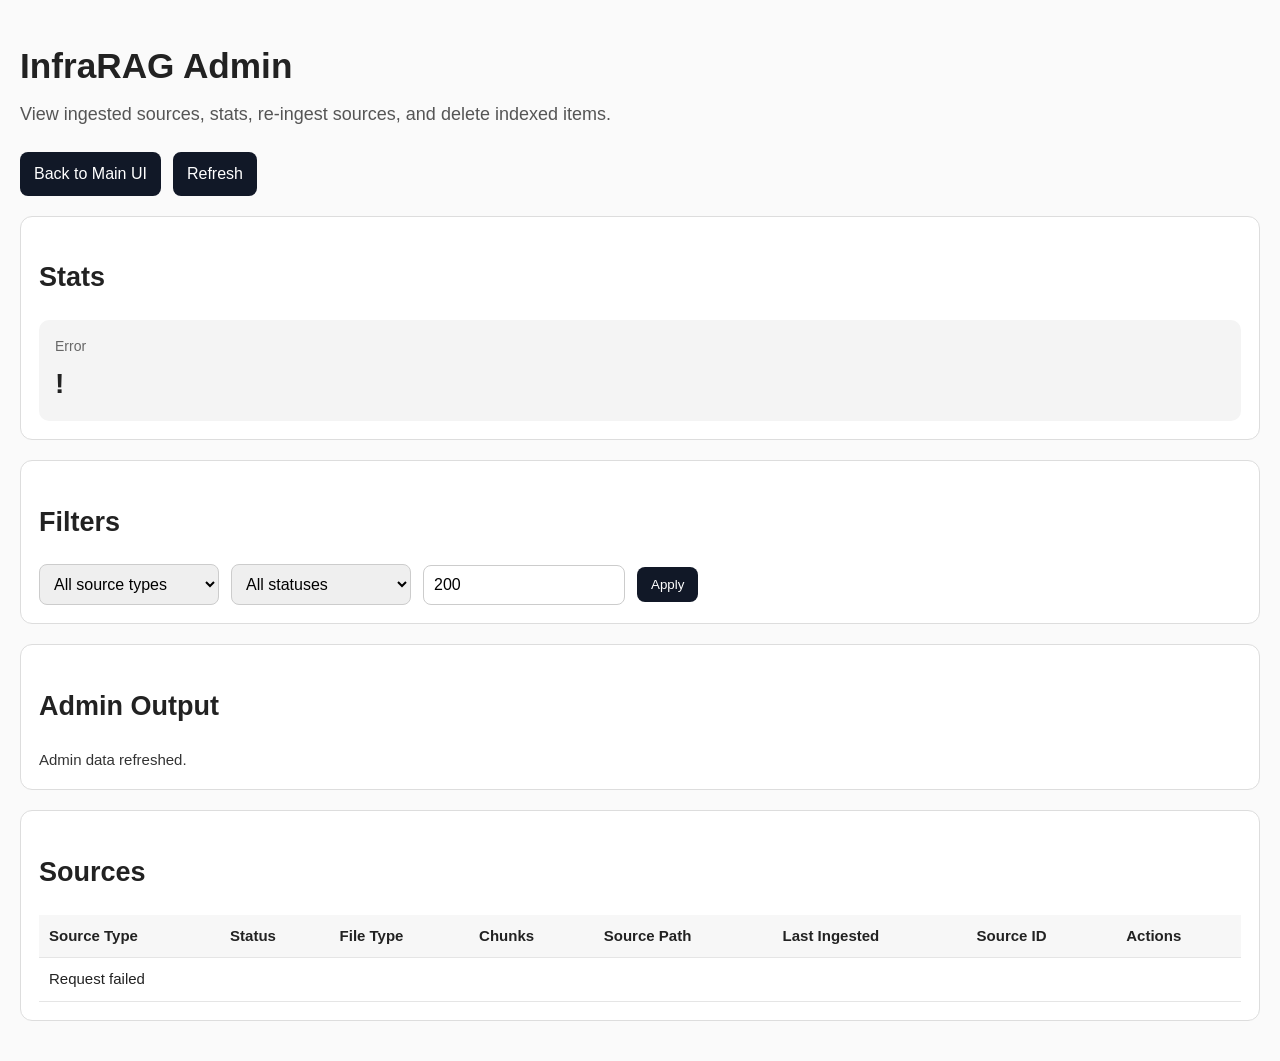
==== frontend/admin.html @ 003cfbdb "added 12 features" ====
<!DOCTYPE html>
<html lang="en">
<head>
  <meta charset="UTF-8" />
  <meta name="viewport" content="width=device-width, initial-scale=1.0" />
  <title>InfraRAG Admin</title>
  <style>
    body {
      font-family: Arial, sans-serif;
      max-width: 1400px;
      margin: 40px auto;
      padding: 0 20px;
      background: #fafafa;
      color: #222;
      font-size: 18px;
      line-height: 1.5;
    }

    h1 {
      font-size: 2.2rem;
      margin-bottom: 8px;
    }

    .subtitle {
      color: #555;
      margin-bottom: 24px;
    }

    .topbar {
      display: flex;
      gap: 12px;
      flex-wrap: wrap;
      margin-bottom: 20px;
    }

    .topbar a,
    .topbar button,
    select,
    input {
      font-size: 16px;
    }

    .topbar a {
      text-decoration: none;
      background: #111827;
      color: white;
      padding: 10px 14px;
      border-radius: 8px;
      display: inline-block;
    }

    .topbar a:hover,
    button:hover {
      background: #1f2937;
    }

    .card {
      background: white;
      border: 1px solid #ddd;
      border-radius: 12px;
      padding: 18px;
      margin-bottom: 20px;
    }

    .stats {
      display: grid;
      grid-template-columns: repeat(auto-fit, minmax(180px, 1fr));
      gap: 14px;
    }

    .stat {
      background: #f4f4f4;
      border-radius: 10px;
      padding: 16px;
    }

    .stat-label {
      font-size: 14px;
      color: #666;
      margin-bottom: 6px;
    }

    .stat-value {
      font-size: 28px;
      font-weight: bold;
    }

    .filters {
      display: flex;
      gap: 12px;
      flex-wrap: wrap;
      align-items: center;
    }

    select,
    input {
      padding: 10px;
      border: 1px solid #ccc;
      border-radius: 8px;
      min-width: 180px;
    }

    button {
      padding: 10px 14px;
      border: none;
      border-radius: 8px;
      cursor: pointer;
      background: #111827;
      color: white;
    }

    table {
      width: 100%;
      border-collapse: collapse;
      font-size: 15px;
    }

    th,
    td {
      border-bottom: 1px solid #e5e5e5;
      padding: 10px;
      text-align: left;
      vertical-align: top;
    }

    th {
      background: #f7f7f7;
      position: sticky;
      top: 0;
    }

    .mono {
      font-family: Consolas, Monaco, monospace;
      font-size: 13px;
      word-break: break-all;
    }

    .actions {
      display: flex;
      gap: 8px;
      flex-wrap: wrap;
    }

    .small-btn {
      font-size: 13px;
      padding: 8px 10px;
    }

    .danger {
      background: #b91c1c;
    }

    .danger:hover {
      background: #991b1b;
    }

    #message {
      white-space: pre-wrap;
      font-size: 15px;
      color: #333;
    }

    .table-wrap {
      overflow-x: auto;
    }
  </style>
</head>
<body>
  <h1>InfraRAG Admin</h1>
  <div class="subtitle">View ingested sources, stats, re-ingest sources, and delete indexed items.</div>

  <div class="topbar">
    <a href="/">Back to Main UI</a>
    <button onclick="loadAll()">Refresh</button>
  </div>

  <div class="card">
    <h2>Stats</h2>
    <div class="stats" id="stats">
      <div class="stat"><div class="stat-label">Loading</div><div class="stat-value">...</div></div>
    </div>
  </div>

  <div class="card">
    <h2>Filters</h2>
    <div class="filters">
      <select id="sourceType">
        <option value="">All source types</option>
        <option value="upload">Upload</option>
        <option value="local">Local</option>
        <option value="git">Git</option>
      </select>

      <select id="status">
        <option value="">All statuses</option>
        <option value="active">Active</option>
        <option value="deleted">Deleted</option>
      </select>

      <input id="limit" type="number" value="200" min="1" max="1000" />
      <button onclick="loadSources()">Apply</button>
    </div>
  </div>

  <div class="card">
    <h2>Admin Output</h2>
    <div id="message">Ready.</div>
  </div>

  <div class="card">
    <h2>Sources</h2>
    <div class="table-wrap">
      <table>
        <thead>
          <tr>
            <th>Source Type</th>
            <th>Status</th>
            <th>File Type</th>
            <th>Chunks</th>
            <th>Source Path</th>
            <th>Last Ingested</th>
            <th>Source ID</th>
            <th>Actions</th>
          </tr>
        </thead>
        <tbody id="sourcesTableBody">
          <tr><td colspan="8">Loading...</td></tr>
        </tbody>
      </table>
    </div>
  </div>

  <script>
    function setMessage(text) {
      document.getElementById("message").textContent = text;
    }

    async function loadStats() {
      const statsEl = document.getElementById("stats");
      statsEl.innerHTML = '<div class="stat"><div class="stat-label">Loading</div><div class="stat-value">...</div></div>';

      try {
        const res = await fetch('/api/admin/stats');
        const data = await res.json();

        if (!res.ok) {
          statsEl.innerHTML = '<div class="stat"><div class="stat-label">Error</div><div class="stat-value">!</div></div>';
          setMessage(JSON.stringify(data, null, 2));
          return;
        }

        statsEl.innerHTML = `
          <div class="stat"><div class="stat-label">Total Files</div><div class="stat-value">${data.total_files}</div></div>
          <div class="stat"><div class="stat-label">Active Files</div><div class="stat-value">${data.active_files}</div></div>
          <div class="stat"><div class="stat-label">Deleted Files</div><div class="stat-value">${data.deleted_files}</div></div>
          <div class="stat"><div class="stat-label">Total Chunks</div><div class="stat-value">${data.total_chunks}</div></div>
          <div class="stat"><div class="stat-label">Uploads</div><div class="stat-value">${data.uploads}</div></div>
          <div class="stat"><div class="stat-label">Local Files</div><div class="stat-value">${data.local_files}</div></div>
          <div class="stat"><div class="stat-label">Git Files</div><div class="stat-value">${data.git_files}</div></div>
        `;
      } catch (err) {
        statsEl.innerHTML = '<div class="stat"><div class="stat-label">Error</div><div class="stat-value">!</div></div>';
        setMessage("Failed to load stats: " + err.message);
      }
    }

    async function loadSources() {
      const sourceType = document.getElementById("sourceType").value;
      const status = document.getElementById("status").value;
      const limit = document.getElementById("limit").value || 200;
      const tbody = document.getElementById("sourcesTableBody");

      tbody.innerHTML = '<tr><td colspan="8">Loading...</td></tr>';

      const params = new URLSearchParams();
      if (sourceType) params.append("source_type", sourceType);
      if (status) params.append("status", status);
      params.append("limit", limit);

      try {
        const res = await fetch(`/api/admin/sources?${params.toString()}`);
        const data = await res.json();

        if (!res.ok) {
          tbody.innerHTML = '<tr><td colspan="8">Error loading sources</td></tr>';
          setMessage(JSON.stringify(data, null, 2));
          return;
        }

        const sources = data.sources || [];

        if (sources.length === 0) {
          tbody.innerHTML = '<tr><td colspan="8">No sources found.</td></tr>';
          return;
        }

        tbody.innerHTML = sources.map(item => `
          <tr>
            <td>${escapeHtml(item.source_type || "")}</td>
            <td>${escapeHtml(item.status || "")}</td>
            <td>${escapeHtml(item.file_type || "")}</td>
            <td>${escapeHtml(String(item.chunk_count || 0))}</td>
            <td class="mono">${escapeHtml(item.source_path || "")}</td>
            <td>${escapeHtml(item.last_ingested_at || "")}</td>
            <td class="mono">${escapeHtml(item.source_id || "")}</td>
            <td>
              <div class="actions">
                <button class="small-btn" onclick='reingestSource(${JSON.stringify(item.source_path)}, ${JSON.stringify(item.source_type)})'>Re-ingest</button>
                <button class="small-btn danger" onclick='deleteSource(${JSON.stringify(item.source_id)}, ${JSON.stringify(item.source_path)})'>Delete</button>
              </div>
            </td>
          </tr>
        `).join("");
      } catch (err) {
        tbody.innerHTML = '<tr><td colspan="8">Request failed</td></tr>';
        setMessage("Failed to load sources: " + err.message);
      }
    }

    async function reingestSource(sourcePath, sourceType) {
      setMessage(`Re-ingesting: ${sourcePath}`);

      try {
        const res = await fetch('/api/admin/reingest', {
          method: 'POST',
          headers: { 'Content-Type': 'application/json' },
          body: JSON.stringify({
            source_path: sourcePath,
            source_type: sourceType
          })
        });

        const data = await res.json();
        setMessage(JSON.stringify(data, null, 2));

        if (res.ok) {
          await loadStats();
          await loadSources();
        }
      } catch (err) {
        setMessage("Re-ingest failed: " + err.message);
      }
    }

    async function deleteSource(sourceId, sourcePath) {
      const ok = confirm(`Delete this indexed source?\n\n${sourcePath}`);
      if (!ok) return;

      setMessage(`Deleting: ${sourcePath}`);

      try {
        const res = await fetch(`/api/admin/source?source_id=${encodeURIComponent(sourceId)}`, {
          method: 'DELETE'
        });

        const data = await res.json();
        setMessage(JSON.stringify(data, null, 2));

        if (res.ok) {
          await loadStats();
          await loadSources();
        }
      } catch (err) {
        setMessage("Delete failed: " + err.message);
      }
    }

    function escapeHtml(value) {
      return String(value)
        .replaceAll("&", "&amp;")
        .replaceAll("<", "&lt;")
        .replaceAll(">", "&gt;")
        .replaceAll('"', "&quot;")
        .replaceAll("'", "&#039;");
    }

    async function loadAll() {
      await loadStats();
      await loadSources();
      setMessage("Admin data refreshed.");
    }

    loadAll();
  </script>
</body>
</html>
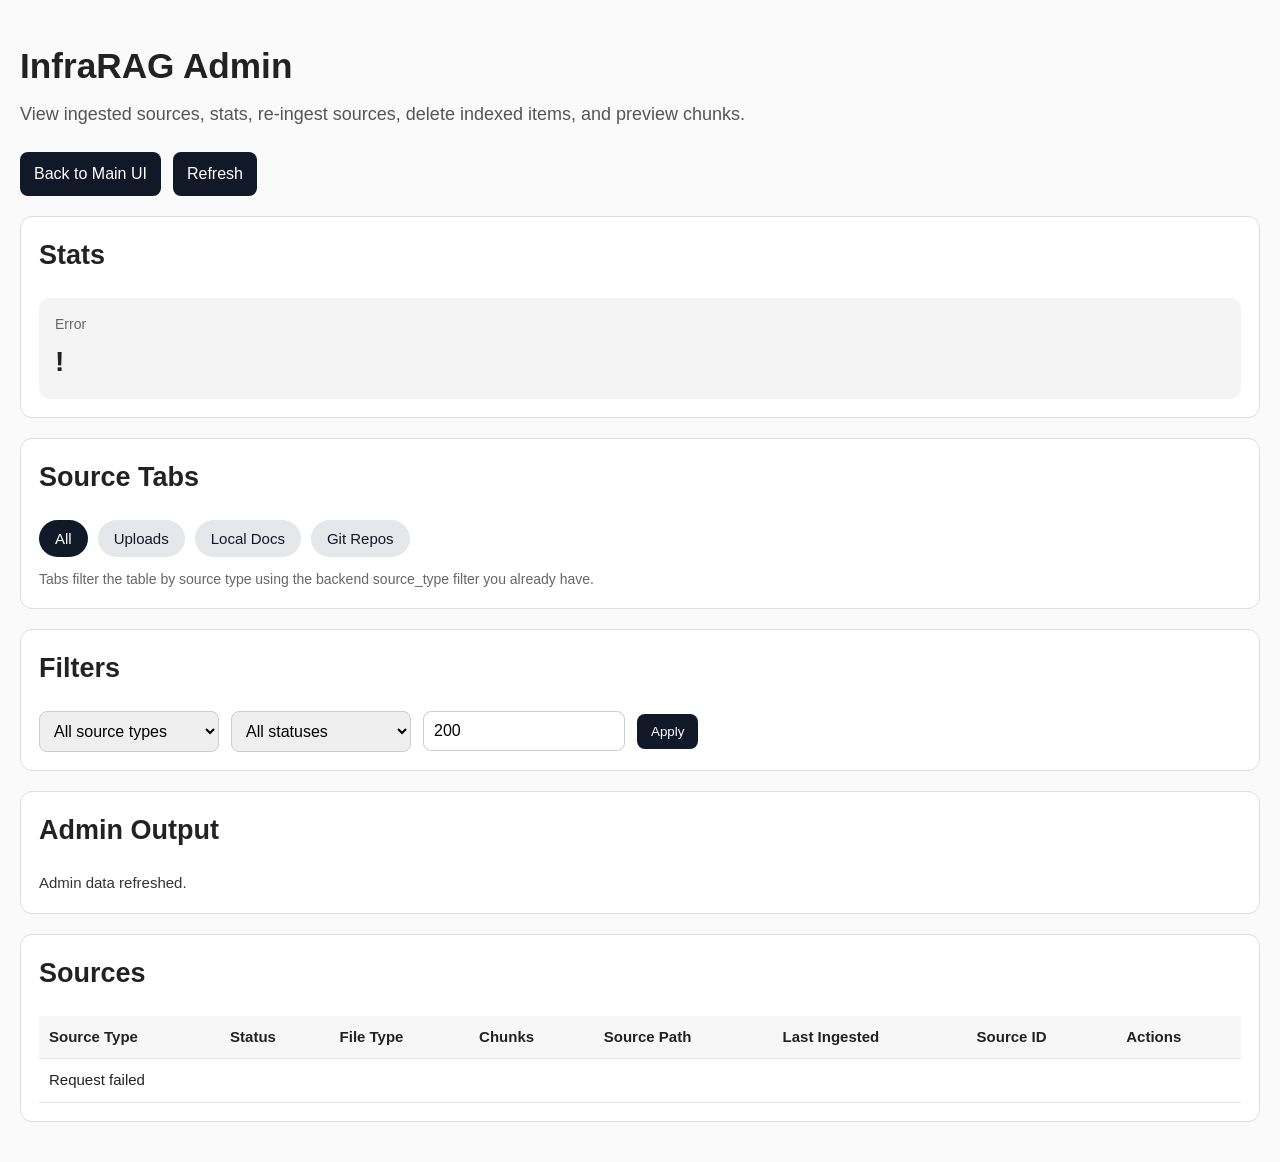
==== commit 263f69e2: "updates on files" ====
--- a/frontend/admin.html
+++ b/frontend/admin.html
@@ -7,7 +7,7 @@
   <style>
     body {
       font-family: Arial, sans-serif;
-      max-width: 1400px;
+      max-width: 1450px;
       margin: 40px auto;
       padding: 0 20px;
       background: #fafafa;
@@ -19,6 +19,10 @@
     h1 {
       font-size: 2.2rem;
       margin-bottom: 8px;
+    }
+
+    h2 {
+      margin-top: 0;
     }
 
     .subtitle {
@@ -50,8 +54,10 @@
     }
 
     .topbar a:hover,
-    button:hover {
+    button:hover,
+    .tab:hover {
       background: #1f2937;
+      color: white;
     }
 
     .card {
@@ -83,6 +89,28 @@
     .stat-value {
       font-size: 28px;
       font-weight: bold;
+    }
+
+    .tabs {
+      display: flex;
+      gap: 10px;
+      flex-wrap: wrap;
+      margin-bottom: 12px;
+    }
+
+    .tab {
+      background: #e5e7eb;
+      color: #111827;
+      border: none;
+      border-radius: 999px;
+      padding: 10px 16px;
+      cursor: pointer;
+      font-size: 15px;
+    }
+
+    .tab.active {
+      background: #111827;
+      color: white;
     }
 
     .filters {
@@ -154,6 +182,14 @@
       background: #991b1b;
     }
 
+    .secondary {
+      background: #374151;
+    }
+
+    .secondary:hover {
+      background: #1f2937;
+    }
+
     #message {
       white-space: pre-wrap;
       font-size: 15px;
@@ -163,11 +199,75 @@
     .table-wrap {
       overflow-x: auto;
     }
+
+    .modal-backdrop {
+      position: fixed;
+      inset: 0;
+      background: rgba(0, 0, 0, 0.45);
+      display: none;
+      align-items: center;
+      justify-content: center;
+      padding: 20px;
+      z-index: 9999;
+    }
+
+    .modal-backdrop.open {
+      display: flex;
+    }
+
+    .modal {
+      background: white;
+      width: min(1100px, 95vw);
+      max-height: 85vh;
+      overflow: auto;
+      border-radius: 14px;
+      padding: 20px;
+      box-shadow: 0 10px 30px rgba(0, 0, 0, 0.25);
+    }
+
+    .modal-top {
+      display: flex;
+      justify-content: space-between;
+      gap: 12px;
+      align-items: center;
+      margin-bottom: 16px;
+    }
+
+    .chunk-card {
+      background: #f8fafc;
+      border: 1px solid #e5e7eb;
+      border-radius: 10px;
+      padding: 14px;
+      margin-bottom: 12px;
+    }
+
+    .chunk-header {
+      font-weight: bold;
+      margin-bottom: 8px;
+      font-size: 15px;
+    }
+
+    .chunk-preview {
+      white-space: pre-wrap;
+      word-wrap: break-word;
+      font-family: Consolas, Monaco, monospace;
+      font-size: 13px;
+      line-height: 1.5;
+      background: #ffffff;
+      border: 1px solid #e5e7eb;
+      border-radius: 8px;
+      padding: 12px;
+    }
+
+    .muted {
+      color: #666;
+      font-size: 14px;
+    }
   </style>
 </head>
 <body>
   <h1>InfraRAG Admin</h1>
-  <div class="subtitle">View ingested sources, stats, re-ingest sources, and delete indexed items.</div>
+  <div class="subtitle">View ingested sources, stats, re-ingest sources, delete indexed items, and preview chunks.</div>
 
   <div class="topbar">
     <a href="/">Back to Main UI</a>
@@ -179,6 +279,17 @@
     <div class="stats" id="stats">
       <div class="stat"><div class="stat-label">Loading</div><div class="stat-value">...</div></div>
     </div>
+  </div>
+
+  <div class="card">
+    <h2>Source Tabs</h2>
+    <div class="tabs">
+      <button class="tab active" onclick="setTab('')" id="tab-all">All</button>
+      <button class="tab" onclick="setTab('upload')" id="tab-upload">Uploads</button>
+      <button class="tab" onclick="setTab('local')" id="tab-local">Local Docs</button>
+      <button class="tab" onclick="setTab('git')" id="tab-git">Git Repos</button>
+    </div>
+    <div class="muted">Tabs filter the table by source type using the backend source_type filter you already have.</div>
   </div>
 
   <div class="card">
@@ -230,9 +341,41 @@
     </div>
   </div>
 
+  <div class="modal-backdrop" id="chunksModalBackdrop">
+    <div class="modal">
+      <div class="modal-top">
+        <div>
+          <h2 style="margin: 0;">Chunk Preview</h2>
+          <div class="muted" id="chunksModalSubtitle">Loading...</div>
+        </div>
+        <button onclick="closeChunksModal()">Close</button>
+      </div>
+      <div id="chunksModalBody">Loading chunks...</div>
+    </div>
+  </div>
+
   <script>
+    let currentTab = "";
+
     function setMessage(text) {
       document.getElementById("message").textContent = text;
+    }
+
+    function setTab(sourceType) {
+      currentTab = sourceType;
+      document.getElementById("sourceType").value = sourceType;
+
+      const tabs = ["all", "upload", "local", "git"];
+      for (const tab of tabs) {
+        const el = document.getElementById(`tab-${tab}`);
+        if (el) el.classList.remove("active");
+      }
+
+      const activeId = sourceType ? `tab-${sourceType}` : "tab-all";
+      const activeEl = document.getElementById(activeId);
+      if (activeEl) activeEl.classList.add("active");
+
+      loadSources();
     }
 
     async function loadStats() {
@@ -305,6 +448,7 @@
             <td class="mono">${escapeHtml(item.source_id || "")}</td>
             <td>
               <div class="actions">
+                <button class="small-btn secondary" onclick='viewChunks(${JSON.stringify(item.source_id)})'>View Chunks</button>
                 <button class="small-btn" onclick='reingestSource(${JSON.stringify(item.source_path)}, ${JSON.stringify(item.source_type)})'>Re-ingest</button>
                 <button class="small-btn danger" onclick='deleteSource(${JSON.stringify(item.source_id)}, ${JSON.stringify(item.source_path)})'>Delete</button>
               </div>
@@ -365,6 +509,53 @@
       }
     }
 
+    async function viewChunks(sourceId) {
+      const backdrop = document.getElementById("chunksModalBackdrop");
+      const subtitle = document.getElementById("chunksModalSubtitle");
+      const body = document.getElementById("chunksModalBody");
+
+      backdrop.classList.add("open");
+      subtitle.textContent = "Loading...";
+      body.innerHTML = "Loading chunks...";
+
+      try {
+        const res = await fetch(`/api/admin/chunks?source_id=${encodeURIComponent(sourceId)}`);
+        const data = await res.json();
+
+        if (!res.ok) {
+          subtitle.textContent = "Error";
+          body.innerHTML = `<pre>${escapeHtml(JSON.stringify(data, null, 2))}</pre>`;
+          return;
+        }
+
+        const source = data.source || {};
+        const chunks = data.chunks || [];
+
+        subtitle.textContent = `${source.source_path || ""} | ${chunks.length} chunk preview entries`;
+
+        if (chunks.length === 0) {
+          body.innerHTML = "<div>No chunks found.</div>";
+          return;
+        }
+
+        body.innerHTML = chunks.map(chunk => `
+          <div class="chunk-card">
+            <div class="chunk-header">Chunk ${escapeHtml(String(chunk.chunk_index))}</div>
+            <div class="muted">Chunk ID: ${escapeHtml(chunk.chunk_id || "")}</div>
+            <div class="muted" style="margin-bottom: 8px;">Qdrant Point ID: ${escapeHtml(chunk.qdrant_point_id || "")}</div>
+            <div class="chunk-preview">${escapeHtml(chunk.text_preview || "")}</div>
+          </div>
+        `).join("");
+      } catch (err) {
+        subtitle.textContent = "Request failed";
+        body.innerHTML = `<pre>${escapeHtml(err.message)}</pre>`;
+      }
+    }
+
+    function closeChunksModal() {
+      document.getElementById("chunksModalBackdrop").classList.remove("open");
+    }
+
     function escapeHtml(value) {
       return String(value)
         .replaceAll("&", "&amp;")
@@ -380,6 +571,12 @@
       setMessage("Admin data refreshed.");
     }
 
+    document.getElementById("chunksModalBackdrop").addEventListener("click", function (event) {
+      if (event.target === this) {
+        closeChunksModal();
+      }
+    });
+
     loadAll();
   </script>
 </body>
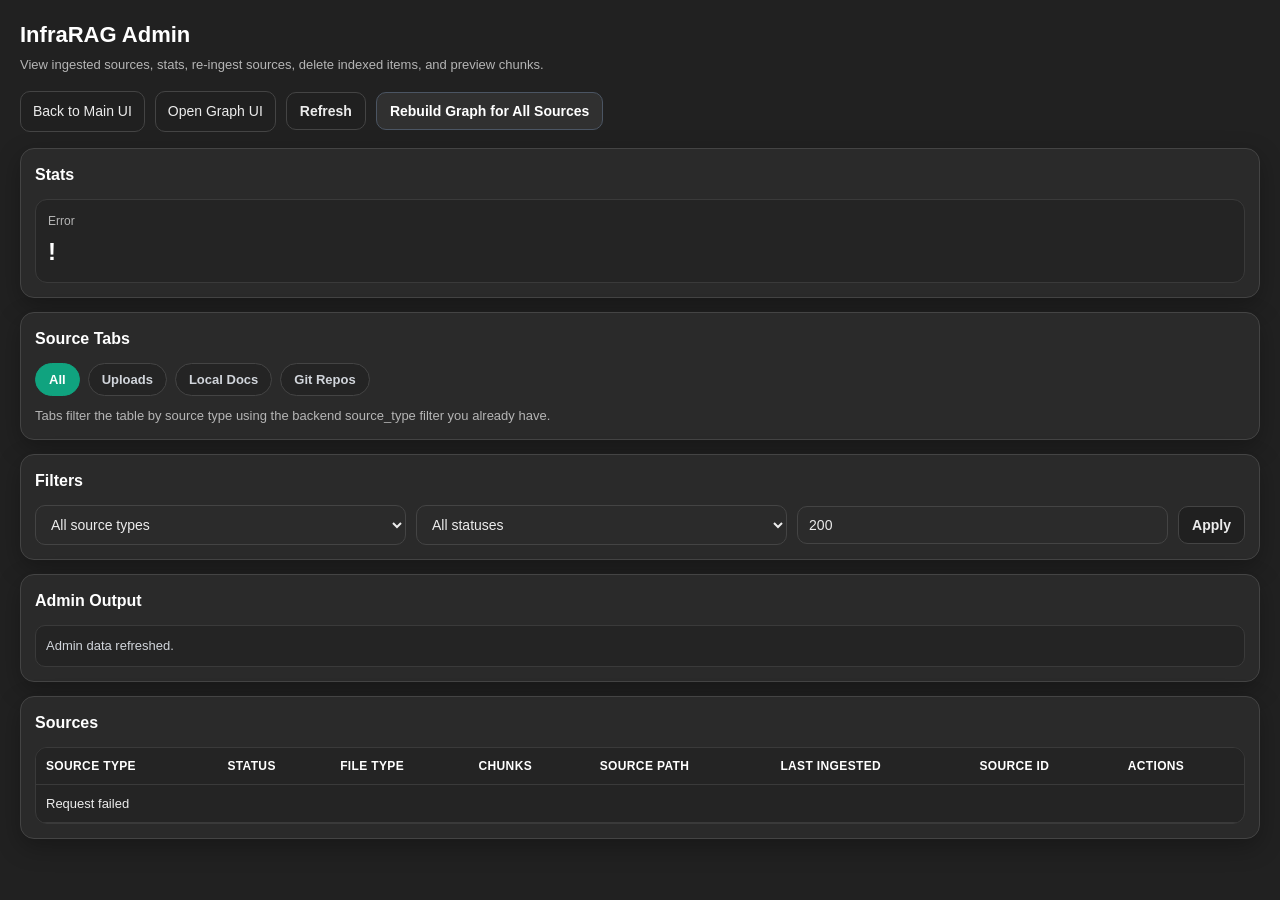
==== commit 2ad17124: "graph ui" ====
--- a/frontend/admin.html
+++ b/frontend/admin.html
@@ -5,177 +5,243 @@
   <meta name="viewport" content="width=device-width, initial-scale=1.0" />
   <title>InfraRAG Admin</title>
   <style>
+    :root {
+      --bg: #212121;
+      --sidebar: #171717;
+      --panel: #2a2a2a;
+      --panel-2: #303030;
+      --panel-3: #3a3a3a;
+      --border: #444444;
+      --text: #ececec;
+      --muted: #b5b5b5;
+      --soft: #cfcfcf;
+      --accent: #10a37f;
+      --danger: #ef4444;
+      --input-bg: #2b2b2b;
+      --shadow: 0 8px 24px rgba(0, 0, 0, 0.28);
+    }
+
+    * {
+      box-sizing: border-box;
+    }
+
+    html,
     body {
+      margin: 0;
+      padding: 0;
+      min-height: 100%;
+      background: var(--bg);
+      color: var(--text);
       font-family: Arial, sans-serif;
+      font-size: 14px;
+      line-height: 1.5;
+    }
+
+    body {
       max-width: 1450px;
-      margin: 40px auto;
-      padding: 0 20px;
-      background: #fafafa;
-      color: #222;
-      font-size: 18px;
-      line-height: 1.5;
+      margin: 0 auto;
+      padding: 18px 20px 40px;
     }
 
     h1 {
-      font-size: 2.2rem;
-      margin-bottom: 8px;
+      margin: 0 0 4px;
+      font-size: 22px;
+      color: #ffffff;
+      font-weight: 800;
     }
 
     h2 {
-      margin-top: 0;
+      margin: 0 0 12px;
+      font-size: 16px;
+      color: #ffffff;
+      font-weight: 800;
     }
 
     .subtitle {
-      color: #555;
-      margin-bottom: 24px;
+      color: var(--muted);
+      margin-bottom: 16px;
+      font-size: 13px;
     }
 
     .topbar {
       display: flex;
-      gap: 12px;
+      gap: 10px;
       flex-wrap: wrap;
-      margin-bottom: 20px;
+      align-items: center;
+      margin-bottom: 16px;
     }
 
     .topbar a,
     .topbar button,
     select,
-    input {
-      font-size: 16px;
+    input,
+    button {
+      font-size: 14px;
+      font-family: Arial, sans-serif;
     }
 
     .topbar a {
       text-decoration: none;
-      background: #111827;
-      color: white;
-      padding: 10px 14px;
-      border-radius: 8px;
+      background: #202020;
+      color: var(--text);
+      padding: 9px 12px;
+      border-radius: 10px;
+      border: 1px solid var(--border);
       display: inline-block;
     }
 
     .topbar a:hover,
     button:hover,
     .tab:hover {
-      background: #1f2937;
-      color: white;
+      background: var(--panel-2);
+      color: #ffffff;
     }
 
     .card {
-      background: white;
-      border: 1px solid #ddd;
-      border-radius: 12px;
-      padding: 18px;
-      margin-bottom: 20px;
+      background: var(--panel);
+      border: 1px solid var(--border);
+      border-radius: 14px;
+      padding: 14px;
+      margin-bottom: 14px;
+      box-shadow: var(--shadow);
     }
 
     .stats {
       display: grid;
-      grid-template-columns: repeat(auto-fit, minmax(180px, 1fr));
-      gap: 14px;
+      grid-template-columns: repeat(auto-fit, minmax(160px, 1fr));
+      gap: 10px;
     }
 
     .stat {
-      background: #f4f4f4;
-      border-radius: 10px;
-      padding: 16px;
+      background: #242424;
+      border: 1px solid #3a3a3a;
+      border-radius: 12px;
+      padding: 12px;
     }
 
     .stat-label {
-      font-size: 14px;
-      color: #666;
-      margin-bottom: 6px;
+      font-size: 12px;
+      color: var(--muted);
+      margin-bottom: 4px;
     }
 
     .stat-value {
-      font-size: 28px;
-      font-weight: bold;
+      font-size: 24px;
+      font-weight: 800;
+      color: #ffffff;
     }
 
     .tabs {
       display: flex;
+      gap: 8px;
+      flex-wrap: wrap;
+      margin-bottom: 10px;
+    }
+
+    .tab {
+      background: #242424;
+      color: #d1d5db;
+      border: 1px solid var(--border);
+      border-radius: 999px;
+      padding: 8px 13px;
+      cursor: pointer;
+      font-size: 13px;
+      font-weight: 700;
+    }
+
+    .tab.active {
+      background: var(--accent);
+      color: #ffffff;
+      border-color: var(--accent);
+    }
+
+    .filters {
+      display: grid;
+      grid-template-columns: repeat(3, minmax(0, 1fr)) auto;
       gap: 10px;
-      flex-wrap: wrap;
-      margin-bottom: 12px;
-    }
-
-    .tab {
-      background: #e5e7eb;
-      color: #111827;
-      border: none;
-      border-radius: 999px;
-      padding: 10px 16px;
-      cursor: pointer;
-      font-size: 15px;
-    }
-
-    .tab.active {
-      background: #111827;
-      color: white;
-    }
-
-    .filters {
-      display: flex;
-      gap: 12px;
-      flex-wrap: wrap;
       align-items: center;
     }
 
     select,
     input {
-      padding: 10px;
-      border: 1px solid #ccc;
-      border-radius: 8px;
-      min-width: 180px;
+      padding: 10px 11px;
+      border: 1px solid var(--border);
+      border-radius: 10px;
+      min-width: 0;
+      background: var(--input-bg);
+      color: var(--text);
+      outline: none;
+      width: 100%;
+    }
+
+    select:focus,
+    input:focus {
+      border-color: var(--accent);
     }
 
     button {
-      padding: 10px 14px;
-      border: none;
-      border-radius: 8px;
+      padding: 10px 13px;
+      border: 1px solid var(--border);
+      border-radius: 10px;
       cursor: pointer;
-      background: #111827;
-      color: white;
+      background: #202020;
+      color: var(--text);
+      font-weight: 700;
+      white-space: nowrap;
     }
 
     table {
       width: 100%;
       border-collapse: collapse;
-      font-size: 15px;
+      font-size: 13px;
+      color: var(--text);
     }
 
     th,
     td {
-      border-bottom: 1px solid #e5e5e5;
-      padding: 10px;
+      border-bottom: 1px solid #3a3a3a;
+      padding: 9px 10px;
       text-align: left;
       vertical-align: top;
     }
 
     th {
-      background: #f7f7f7;
+      background: #242424;
+      color: #ffffff;
       position: sticky;
       top: 0;
+      z-index: 1;
+      font-size: 12px;
+      text-transform: uppercase;
+      letter-spacing: 0.03em;
+    }
+
+    tr:hover td {
+      background: #2f2f2f;
     }
 
     .mono {
       font-family: Consolas, Monaco, monospace;
-      font-size: 13px;
+      font-size: 12px;
       word-break: break-all;
+      color: #d1d5db;
     }
 
     .actions {
       display: flex;
-      gap: 8px;
+      gap: 7px;
       flex-wrap: wrap;
     }
 
     .small-btn {
-      font-size: 13px;
-      padding: 8px 10px;
+      font-size: 12px;
+      padding: 7px 9px;
     }
 
     .danger {
-      background: #b91c1c;
+      background: #7f1d1d;
+      border-color: #991b1b;
+      color: #ffffff;
     }
 
     .danger:hover {
@@ -183,27 +249,36 @@
     }
 
     .secondary {
-      background: #374151;
+      background: #303030;
+      border-color: #4b5563;
+      color: #ffffff;
     }
 
     .secondary:hover {
-      background: #1f2937;
+      background: #3a3a3a;
     }
 
     #message {
       white-space: pre-wrap;
-      font-size: 15px;
-      color: #333;
+      font-size: 13px;
+      color: #d1d5db;
+      background: #242424;
+      border: 1px solid #3a3a3a;
+      border-radius: 10px;
+      padding: 10px;
     }
 
     .table-wrap {
       overflow-x: auto;
+      border: 1px solid #3a3a3a;
+      border-radius: 12px;
+      background: #242424;
     }
 
     .modal-backdrop {
       position: fixed;
       inset: 0;
-      background: rgba(0, 0, 0, 0.45);
+      background: rgba(0, 0, 0, 0.68);
       display: none;
       align-items: center;
       justify-content: center;
@@ -216,13 +291,15 @@
     }
 
     .modal {
-      background: white;
+      background: #232323;
+      color: var(--text);
       width: min(1100px, 95vw);
       max-height: 85vh;
       overflow: auto;
-      border-radius: 14px;
-      padding: 20px;
-      box-shadow: 0 10px 30px rgba(0, 0, 0, 0.25);
+      border-radius: 16px;
+      padding: 16px;
+      border: 1px solid #3a3a3a;
+      box-shadow: 0 16px 50px rgba(0, 0, 0, 0.45);
     }
 
     .modal-top {
@@ -230,38 +307,72 @@
       justify-content: space-between;
       gap: 12px;
       align-items: center;
-      margin-bottom: 16px;
+      margin-bottom: 14px;
+      border-bottom: 1px solid #3a3a3a;
+      padding-bottom: 12px;
     }
 
     .chunk-card {
-      background: #f8fafc;
-      border: 1px solid #e5e7eb;
-      border-radius: 10px;
-      padding: 14px;
-      margin-bottom: 12px;
+      background: #2a2a2a;
+      border: 1px solid #3a3a3a;
+      border-radius: 12px;
+      padding: 12px;
+      margin-bottom: 10px;
     }
 
     .chunk-header {
-      font-weight: bold;
-      margin-bottom: 8px;
-      font-size: 15px;
+      font-weight: 800;
+      margin-bottom: 6px;
+      font-size: 14px;
+      color: #ffffff;
     }
 
     .chunk-preview {
       white-space: pre-wrap;
       word-wrap: break-word;
       font-family: Consolas, Monaco, monospace;
+      font-size: 12px;
+      line-height: 1.55;
+      background: #1f1f1f;
+      color: #e5e7eb;
+      border: 1px solid #3a3a3a;
+      border-radius: 10px;
+      padding: 11px;
+    }
+
+    .muted {
+      color: var(--muted);
       font-size: 13px;
-      line-height: 1.5;
-      background: #ffffff;
-      border: 1px solid #e5e7eb;
-      border-radius: 8px;
-      padding: 12px;
-    }
-
-    .muted {
-      color: #666;
-      font-size: 14px;
+    }
+
+    @media (max-width: 900px) {
+      body {
+        padding: 14px 12px 32px;
+      }
+
+      .filters {
+        grid-template-columns: 1fr;
+      }
+
+      .topbar {
+        align-items: stretch;
+      }
+
+      .topbar a,
+      .topbar button {
+        width: 100%;
+        text-align: center;
+      }
+
+      .stats {
+        grid-template-columns: 1fr 1fr;
+      }
+    }
+
+    @media (max-width: 520px) {
+      .stats {
+        grid-template-columns: 1fr;
+      }
     }
   </style>
 </head>
@@ -271,7 +382,9 @@
 
   <div class="topbar">
     <a href="/">Back to Main UI</a>
+    <a href="/graph.html">Open Graph UI</a>
     <button onclick="loadAll()">Refresh</button>
+    <button class="secondary" onclick="rebuildGraphAll()">Rebuild Graph for All Sources</button>
   </div>
 
   <div class="card">
@@ -361,6 +474,51 @@
       document.getElementById("message").textContent = text;
     }
 
+    function escapeHtml(value) {
+      return String(value)
+        .replaceAll("&", "&amp;")
+        .replaceAll("<", "&lt;")
+        .replaceAll(">", "&gt;")
+        .replaceAll('"', "&quot;")
+        .replaceAll("'", "&#039;");
+    }
+
+    async function parseApiResponse(res) {
+      const contentType = (res.headers.get("content-type") || "").toLowerCase();
+      const rawText = await res.text();
+
+      let data = null;
+
+      if (contentType.includes("application/json")) {
+        try {
+          data = rawText ? JSON.parse(rawText) : {};
+        } catch {
+          throw new Error(`API returned invalid JSON. HTTP ${res.status}. Body: ${rawText.slice(0, 300)}`);
+        }
+      }
+
+      if (!res.ok) {
+        if (data && data.error) {
+          const message = typeof data.error === "string"
+            ? data.error
+            : data.error.message || JSON.stringify(data.error);
+          throw new Error(`HTTP ${res.status}: ${message}`);
+        }
+
+        if (contentType.includes("text/html")) {
+          throw new Error(`HTTP ${res.status}: proxy/backend returned HTML instead of JSON`);
+        }
+
+        throw new Error(`HTTP ${res.status}: ${rawText.slice(0, 300) || "Unknown error"}`);
+      }
+
+      if (!contentType.includes("application/json")) {
+        throw new Error(`Expected JSON but got content-type: ${contentType || "unknown"}`);
+      }
+
+      return data;
+    }
+
     function setTab(sourceType) {
       currentTab = sourceType;
       document.getElementById("sourceType").value = sourceType;
@@ -383,14 +541,8 @@
       statsEl.innerHTML = '<div class="stat"><div class="stat-label">Loading</div><div class="stat-value">...</div></div>';
 
       try {
-        const res = await fetch('/api/admin/stats');
-        const data = await res.json();
-
-        if (!res.ok) {
-          statsEl.innerHTML = '<div class="stat"><div class="stat-label">Error</div><div class="stat-value">!</div></div>';
-          setMessage(JSON.stringify(data, null, 2));
-          return;
-        }
+        const res = await fetch("/api/admin/stats");
+        const data = await parseApiResponse(res);
 
         statsEl.innerHTML = `
           <div class="stat"><div class="stat-label">Total Files</div><div class="stat-value">${data.total_files}</div></div>
@@ -422,14 +574,7 @@
 
       try {
         const res = await fetch(`/api/admin/sources?${params.toString()}`);
-        const data = await res.json();
-
-        if (!res.ok) {
-          tbody.innerHTML = '<tr><td colspan="8">Error loading sources</td></tr>';
-          setMessage(JSON.stringify(data, null, 2));
-          return;
-        }
-
+        const data = await parseApiResponse(res);
         const sources = data.sources || [];
 
         if (sources.length === 0) {
@@ -465,22 +610,20 @@
       setMessage(`Re-ingesting: ${sourcePath}`);
 
       try {
-        const res = await fetch('/api/admin/reingest', {
-          method: 'POST',
-          headers: { 'Content-Type': 'application/json' },
+        const res = await fetch("/api/admin/reingest", {
+          method: "POST",
+          headers: { "Content-Type": "application/json" },
           body: JSON.stringify({
             source_path: sourcePath,
             source_type: sourceType
           })
         });
 
-        const data = await res.json();
+        const data = await parseApiResponse(res);
         setMessage(JSON.stringify(data, null, 2));
 
-        if (res.ok) {
-          await loadStats();
-          await loadSources();
-        }
+        await loadStats();
+        await loadSources();
       } catch (err) {
         setMessage("Re-ingest failed: " + err.message);
       }
@@ -494,16 +637,14 @@
 
       try {
         const res = await fetch(`/api/admin/source?source_id=${encodeURIComponent(sourceId)}`, {
-          method: 'DELETE'
+          method: "DELETE"
         });
 
-        const data = await res.json();
+        const data = await parseApiResponse(res);
         setMessage(JSON.stringify(data, null, 2));
 
-        if (res.ok) {
-          await loadStats();
-          await loadSources();
-        }
+        await loadStats();
+        await loadSources();
       } catch (err) {
         setMessage("Delete failed: " + err.message);
       }
@@ -520,13 +661,7 @@
 
       try {
         const res = await fetch(`/api/admin/chunks?source_id=${encodeURIComponent(sourceId)}`);
-        const data = await res.json();
-
-        if (!res.ok) {
-          subtitle.textContent = "Error";
-          body.innerHTML = `<pre>${escapeHtml(JSON.stringify(data, null, 2))}</pre>`;
-          return;
-        }
+        const data = await parseApiResponse(res);
 
         const source = data.source || {};
         const chunks = data.chunks || [];
@@ -556,13 +691,44 @@
       document.getElementById("chunksModalBackdrop").classList.remove("open");
     }
 
-    function escapeHtml(value) {
-      return String(value)
-        .replaceAll("&", "&amp;")
-        .replaceAll("<", "&lt;")
-        .replaceAll(">", "&gt;")
-        .replaceAll('"', "&quot;")
-        .replaceAll("'", "&#039;");
+
+    async function rebuildGraphAll() {
+      const ok = confirm(
+        "Rebuild graph data for all active sources?\n\n" +
+        "This does not re-embed files and does not re-upload anything.\n" +
+        "It rebuilds graph_nodes and graph_edges from existing Qdrant chunks."
+      );
+
+      if (!ok) return;
+
+      setMessage("Rebuilding graph for all active sources...");
+
+      try {
+        const res = await fetch("/api/graph/rebuild?limit=500", {
+          method: "POST"
+        });
+
+        const data = await parseApiResponse(res);
+
+        const rebuilt = Array.isArray(data.rebuilt) ? data.rebuilt : [];
+        const skipped = Array.isArray(data.skipped) ? data.skipped : [];
+        const stats = data.stats || {};
+
+        setMessage(
+          "Graph rebuild complete.\n\n" +
+          "Rebuilt sources: " + (data.rebuilt_count ?? rebuilt.length) + "\n" +
+          "Skipped sources: " + (data.skipped_count ?? skipped.length) + "\n" +
+          "Total graph nodes: " + (stats.nodes ?? 0) + "\n" +
+          "Total graph edges: " + (stats.edges ?? 0) + "\n" +
+          "Graph sources: " + (stats.sources ?? 0) + "\n\n" +
+          JSON.stringify(data, null, 2)
+        );
+
+        await loadStats();
+        await loadSources();
+      } catch (err) {
+        setMessage("Graph rebuild failed: " + err.message);
+      }
     }
 
     async function loadAll() {
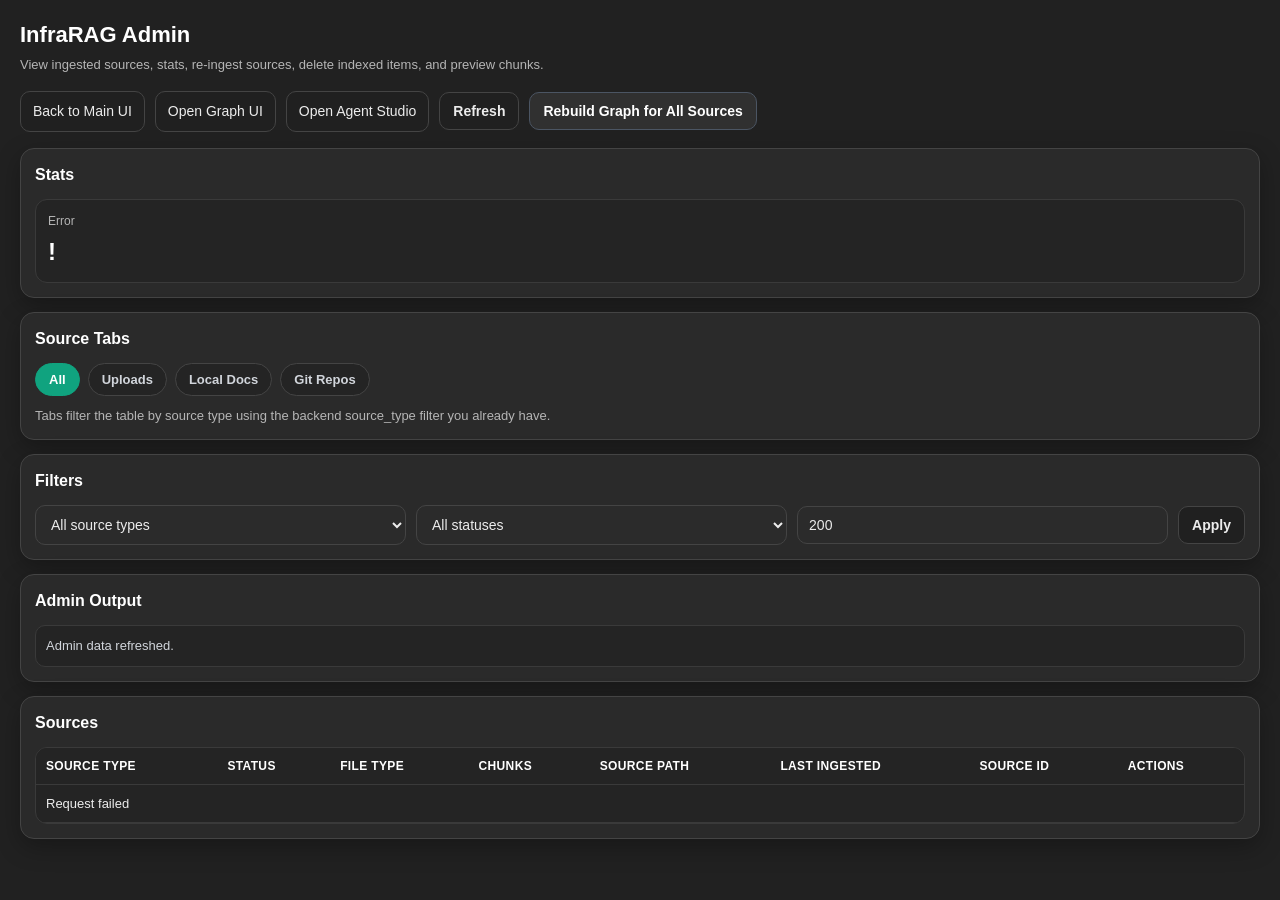
==== commit 3645c789: "agent code" ====
--- a/frontend/admin.html
+++ b/frontend/admin.html
@@ -383,6 +383,7 @@
   <div class="topbar">
     <a href="/">Back to Main UI</a>
     <a href="/graph.html">Open Graph UI</a>
+    <a href="/agents.html">Open Agent Studio</a>
     <button onclick="loadAll()">Refresh</button>
     <button class="secondary" onclick="rebuildGraphAll()">Rebuild Graph for All Sources</button>
   </div>
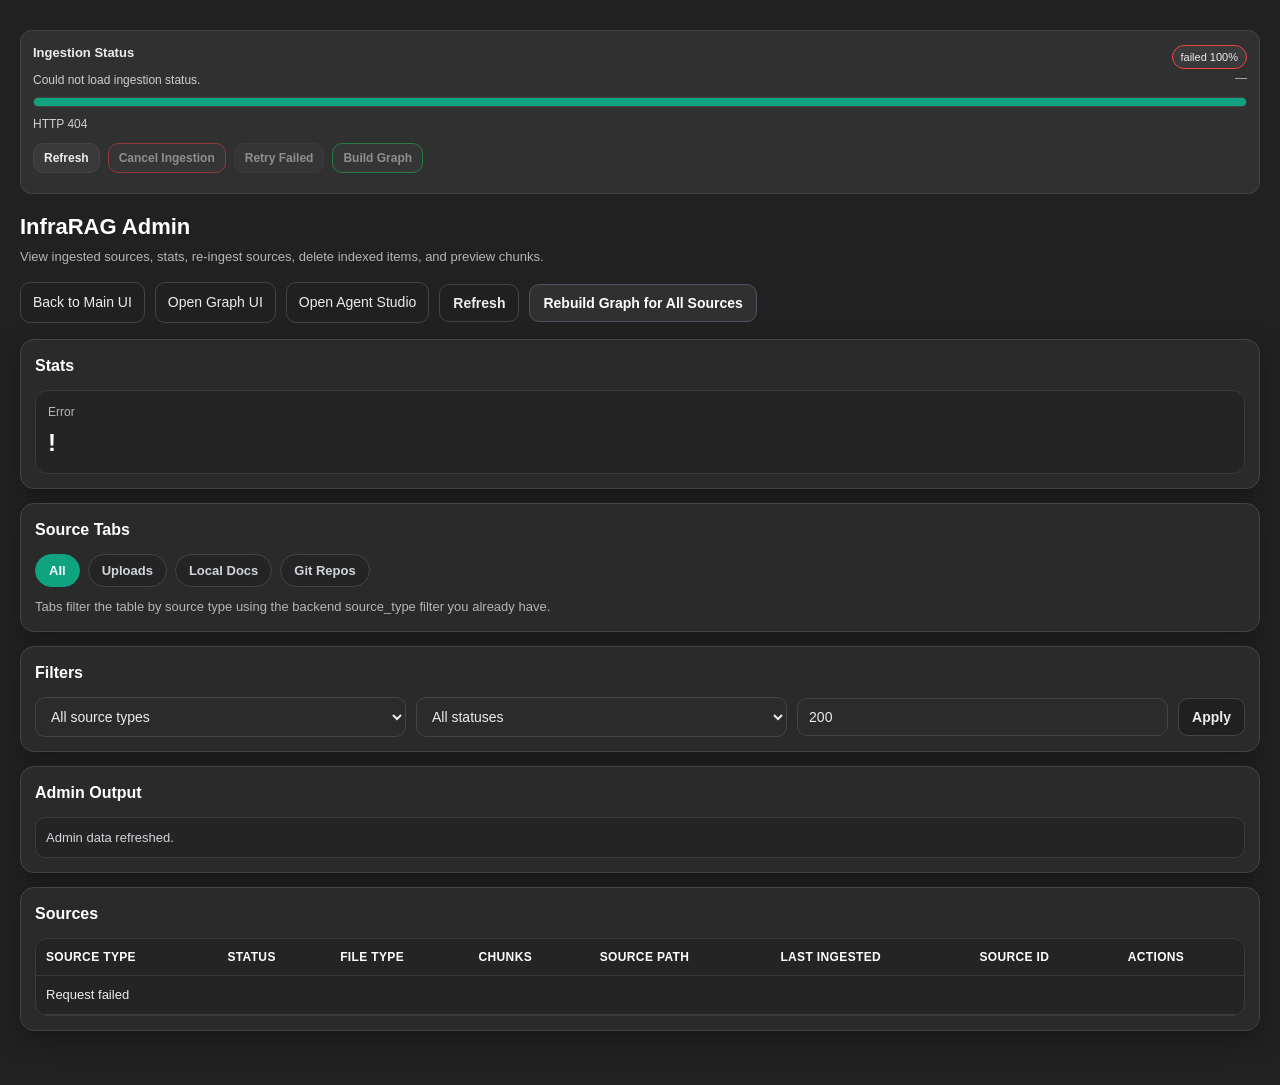
==== commit a503e83c: "updates on  bible" ====
--- a/frontend/admin.html
+++ b/frontend/admin.html
@@ -375,8 +375,158 @@
       }
     }
   </style>
+
+<style>
+  .ingestion-status-wrap {
+    margin: 12px 0 16px;
+    padding: 12px;
+    border: 1px solid var(--border, #444);
+    border-radius: 12px;
+    background: var(--panel-2, #303030);
+    color: var(--text, #ececec);
+  }
+
+  .ingestion-status-head {
+    display: flex;
+    justify-content: space-between;
+    gap: 12px;
+    align-items: center;
+    margin-bottom: 8px;
+    font-size: 13px;
+  }
+
+  .ingestion-status-title {
+    font-weight: 700;
+  }
+
+  .ingestion-status-meta {
+    color: var(--muted, #b5b5b5);
+    font-size: 12px;
+    text-align: right;
+  }
+
+  .ingestion-bar {
+    width: 100%;
+    height: 10px;
+    background: var(--panel-3, #3a3a3a);
+    border-radius: 999px;
+    overflow: hidden;
+    border: 1px solid var(--border, #444);
+  }
+
+  .ingestion-bar-fill {
+    height: 100%;
+    width: 0%;
+    background: var(--accent, #10a37f);
+    transition: width 0.3s ease;
+  }
+
+  .ingestion-status-line {
+    margin-top: 8px;
+    font-size: 12px;
+    color: var(--soft, #cfcfcf);
+    word-break: break-word;
+  }
+
+  .ingestion-status-pill {
+    display: inline-block;
+    padding: 3px 8px;
+    border-radius: 999px;
+    font-size: 11px;
+    border: 1px solid var(--border, #444);
+    color: var(--text, #ececec);
+    background: var(--panel-3, #3a3a3a);
+  }
+
+  .ingestion-status-pill.running {
+    border-color: #10a37f;
+  }
+
+  .ingestion-status-pill.done {
+    border-color: #22c55e;
+  }
+
+  .ingestion-status-pill.failed {
+    border-color: #ef4444;
+  }
+
+  .ingestion-status-pill.queued {
+    border-color: #f59e0b;
+  }
+</style>
+
+
+<style>
+  .ingestion-actions {
+    display: flex;
+    flex-wrap: wrap;
+    gap: 8px;
+    margin-top: 10px;
+  }
+
+  .ingestion-actions button {
+    border: 1px solid var(--border, #444);
+    background: var(--panel-3, #3a3a3a);
+    color: var(--text, #ececec);
+    padding: 7px 10px;
+    border-radius: 10px;
+    cursor: pointer;
+    font-size: 12px;
+  }
+
+  .ingestion-actions button:hover {
+    border-color: var(--accent, #10a37f);
+  }
+
+  .ingestion-actions button:disabled {
+    opacity: 0.5;
+    cursor: not-allowed;
+  }
+
+  .ingestion-actions .danger {
+    border-color: #ef4444;
+  }
+
+  .ingestion-actions .success {
+    border-color: #22c55e;
+  }
+
+  .ingestion-action-message {
+    margin-top: 8px;
+    color: var(--muted, #b5b5b5);
+    font-size: 12px;
+    word-break: break-word;
+  }
+</style>
+
 </head>
 <body>
+
+<div id="ingestionStatusBar" class="ingestion-status-wrap">
+  <div class="ingestion-status-head">
+    <div>
+      <div class="ingestion-status-title">Ingestion Status</div>
+      <div id="ingestionStatusText" class="ingestion-status-line">No ingestion job found yet.</div>
+    </div>
+    <div class="ingestion-status-meta">
+      <span id="ingestionStatusPill" class="ingestion-status-pill">idle</span>
+      <div id="ingestionStatusTime">—</div>
+    </div>
+  </div>
+  <div class="ingestion-bar">
+    <div id="ingestionBarFill" class="ingestion-bar-fill"></div>
+  </div>
+  <div id="ingestionStatusDetail" class="ingestion-status-line"></div>
+  <div id="ingestionActionButtons" class="ingestion-actions">
+    <button id="refreshIngestionBtn" type="button">Refresh</button>
+    <button id="cancelIngestionBtn" class="danger" type="button" disabled>Cancel Ingestion</button>
+    <button id="retryIngestionBtn" type="button" disabled>Retry Failed</button>
+    <button id="buildGraphBtn" class="success" type="button" disabled>Build Graph</button>
+  </div>
+  <div id="ingestionActionMessage" class="ingestion-action-message"></div>
+</div>
+
+
   <h1>InfraRAG Admin</h1>
   <div class="subtitle">View ingested sources, stats, re-ingest sources, delete indexed items, and preview chunks.</div>
 
@@ -746,5 +896,267 @@
 
     loadAll();
   </script>
+
+<script>
+(function () {
+  const statusText = document.getElementById("ingestionStatusText");
+  const statusPill = document.getElementById("ingestionStatusPill");
+  const statusTime = document.getElementById("ingestionStatusTime");
+  const statusDetail = document.getElementById("ingestionStatusDetail");
+  const barFill = document.getElementById("ingestionBarFill");
+  const refreshBtn = document.getElementById("refreshIngestionBtn");
+  const cancelBtn = document.getElementById("cancelIngestionBtn");
+  const retryBtn = document.getElementById("retryIngestionBtn");
+  const buildGraphBtn = document.getElementById("buildGraphBtn");
+  const actionMessage = document.getElementById("ingestionActionMessage");
+
+  let latestJob = null;
+  let latestSource = null;
+
+  if (!statusText || !statusPill || !statusTime || !statusDetail || !barFill) {
+    return;
+  }
+
+  function setBar(status, percent) {
+    const clean = String(status || "idle").toLowerCase();
+
+    let value = Number(percent);
+    if (!Number.isFinite(value)) {
+      value = 0;
+      if (clean === "queued") value = 5;
+      if (clean === "running") value = 50;
+      if (clean === "done") value = 100;
+      if (clean === "failed") value = 100;
+    }
+
+    value = Math.max(0, Math.min(100, value));
+
+    barFill.style.width = value + "%";
+    statusPill.className = "ingestion-status-pill " + clean;
+    statusPill.textContent = clean + " " + Math.round(value) + "%";
+  }
+
+  function shortPath(paths) {
+    if (!paths || !paths.length) return "";
+    const raw = String(paths[0] || "");
+    const parts = raw.split("/");
+    return parts.slice(-3).join("/");
+  }
+
+
+  function setActionMessage(message) {
+    if (actionMessage) {
+      actionMessage.textContent = message || "";
+    }
+  }
+
+  async function postJson(url) {
+    const res = await fetch(url, {
+      method: "POST",
+      headers: {
+        "Content-Type": "application/json"
+      }
+    });
+
+    const data = await res.json().catch(function () {
+      return {};
+    });
+
+    if (!res.ok) {
+      const msg = data?.error?.message || data?.message || ("HTTP " + res.status);
+      throw new Error(msg);
+    }
+
+    return data;
+  }
+
+  function updateButtons() {
+    const job = latestJob;
+    const source = latestSource;
+
+    if (cancelBtn) {
+      cancelBtn.disabled = !(job && ["queued", "running"].includes(String(job.status || "").toLowerCase()));
+    }
+
+    if (retryBtn) {
+      retryBtn.disabled = !(job && ["failed", "cancelled"].includes(String(job.status || "").toLowerCase()));
+    }
+
+    if (buildGraphBtn) {
+      buildGraphBtn.disabled = !(source && source.source_id);
+    }
+  }
+
+  async function refreshLatestSource() {
+    try {
+      const res = await fetch("/admin/sources?status=active&limit=20", {
+        method: "GET",
+        cache: "no-store"
+      });
+
+      if (!res.ok) return;
+
+      const data = await res.json();
+      const sources = data.sources || [];
+
+      // Prefer bible/latest uploaded source, otherwise latest active source.
+      latestSource =
+        sources.find(function (s) {
+          const p = String(s.source_path || "").toLowerCase();
+          return p.includes("bible") || p.includes("kjv") || p.includes("10.txt");
+        }) || sources[0] || null;
+    } catch (err) {
+      latestSource = null;
+    }
+  }
+
+  async function refreshIngestionStatus() {
+    try {
+      const res = await fetch("/ingestion-jobs?limit=1", {
+        method: "GET",
+        cache: "no-store"
+      });
+
+      if (!res.ok) {
+        throw new Error("HTTP " + res.status);
+      }
+
+      const data = await res.json();
+      const jobs = data.jobs || [];
+
+      if (!jobs.length) {
+        setBar("idle", 0);
+        statusText.textContent = "No ingestion job found yet.";
+        statusTime.textContent = "—";
+        statusDetail.textContent = "";
+        latestJob = null;
+        await refreshLatestSource();
+        updateButtons();
+        return;
+      }
+
+      const job = jobs[0];
+      latestJob = job;
+      await refreshLatestSource();
+      const status = job.status || "unknown";
+      setBar(status, job.progress_percent);
+
+      const fileLabel = shortPath(job.paths || []);
+      statusText.textContent = fileLabel
+        ? "Latest job: " + fileLabel
+        : "Latest ingestion job";
+
+      statusTime.textContent = job.updated_at
+        ? new Date(job.updated_at).toLocaleTimeString()
+        : "—";
+
+      if (status === "done") {
+        const result = job.result || {};
+        statusDetail.textContent =
+          "Done. Files: " + (result.changed_files ?? 0) +
+          " | Chunks: " + (result.total_chunks ?? 0) +
+          " | Failed files: " + ((result.failed_files || []).length) +
+          " | Graph: " + ((result.graph_built || [])[0]?.status || "n/a");
+      } else if (status === "failed") {
+        statusDetail.textContent = "Failed: " + (job.error_message || "Unknown error");
+      } else if (status === "running") {
+        const stage = job.stage || "running";
+        const processed = job.processed_units ?? 0;
+        const total = job.total_units ?? 0;
+        statusDetail.textContent =
+          "Stage: " + stage +
+          (total ? " | Progress: " + processed + " / " + total : "") +
+          " | Admin and Chat should remain responsive.";
+      } else if (status === "queued") {
+        statusDetail.textContent = "Queued. Waiting for ingestion worker.";
+      } else {
+        statusDetail.textContent = "";
+      }
+
+      updateButtons();
+    } catch (err) {
+      setBar("failed", 100);
+      statusText.textContent = "Could not load ingestion status.";
+      statusTime.textContent = "—";
+      statusDetail.textContent = String(err && err.message ? err.message : err);
+    }
+  }
+
+  if (refreshBtn) {
+    refreshBtn.addEventListener("click", function () {
+      setActionMessage("Refreshing...");
+      refreshIngestionStatus().then(function () {
+        setActionMessage("Refreshed.");
+      }).catch(function (err) {
+        setActionMessage("Refresh failed: " + (err.message || err));
+      });
+    });
+  }
+
+  if (cancelBtn) {
+    cancelBtn.addEventListener("click", async function () {
+      if (!latestJob || !latestJob.job_id) return;
+      if (!confirm("Cancel this ingestion job?")) return;
+
+      try {
+        cancelBtn.disabled = true;
+        setActionMessage("Cancelling ingestion job...");
+        await postJson("/ingestion-jobs/" + encodeURIComponent(latestJob.job_id) + "/cancel");
+        setActionMessage("Cancellation requested.");
+        await refreshIngestionStatus();
+      } catch (err) {
+        setActionMessage("Cancel failed: " + (err.message || err));
+      }
+    });
+  }
+
+  if (retryBtn) {
+    retryBtn.addEventListener("click", async function () {
+      if (!latestJob || !latestJob.job_id) return;
+
+      try {
+        retryBtn.disabled = true;
+        setActionMessage("Retrying failed ingestion job...");
+        const result = await postJson("/ingestion-jobs/" + encodeURIComponent(latestJob.job_id) + "/retry");
+        setActionMessage("Retry started. New job: " + (result.new_job_id || "unknown"));
+        await refreshIngestionStatus();
+      } catch (err) {
+        setActionMessage("Retry failed: " + (err.message || err));
+      }
+    });
+  }
+
+  if (buildGraphBtn) {
+    buildGraphBtn.addEventListener("click", async function () {
+      if (!latestSource || !latestSource.source_id) {
+        setActionMessage("No active source found for graph build.");
+        return;
+      }
+
+      if (!confirm("Build graph for source: " + (latestSource.source_path || latestSource.source_id) + "?")) {
+        return;
+      }
+
+      try {
+        buildGraphBtn.disabled = true;
+        setActionMessage("Building graph. This may take time for large sources...");
+        const result = await postJson("/admin/source/" + encodeURIComponent(latestSource.source_id) + "/build-graph");
+        setActionMessage("Graph build complete: " + JSON.stringify(result.result || result));
+        await refreshIngestionStatus();
+      } catch (err) {
+        setActionMessage("Graph build failed: " + (err.message || err));
+      }
+    });
+  }
+
+  refreshIngestionStatus();
+  setInterval(refreshInestionStatusSafe, 3000);
+
+  function refreshInestionStatusSafe() {
+    refreshIngestionStatus().catch(function () {});
+  }
+})();
+</script>
+
 </body>
 </html>
